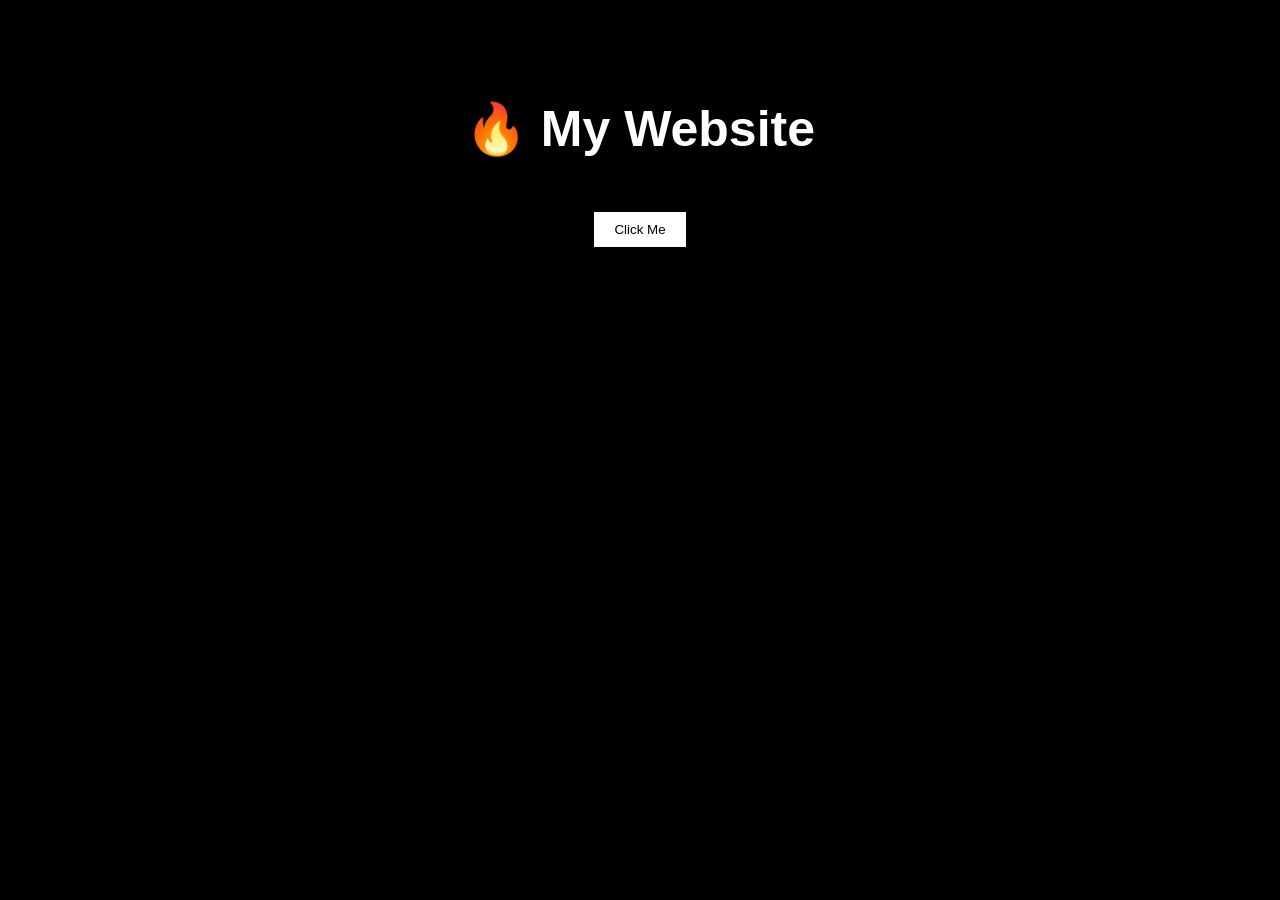
==== index.html @ 7f7b5c58 "Add initial HTML structure for My Site" ====
<!DOCTYPE html>
<html lang="ar">
<head>
<meta charset="UTF-8">
<meta name="viewport" content="width=device-width, initial-scale=1.0">
<title>My Site</title>

<style>
body {
  margin: 0;
  background: black;
  color: white;
  font-family: Arial;
  text-align: center;
}

h1 {
  margin-top: 100px;
  font-size: 50px;
}

button {
  padding: 10px 20px;
  margin-top: 20px;
  border: none;
  background: white;
  color: black;
  cursor: pointer;
}
</style>
</head>

<body>

<h1>🔥 My Website</h1>
<button onclick="alert('Welcome!')">Click Me</button>

</body>
</html>
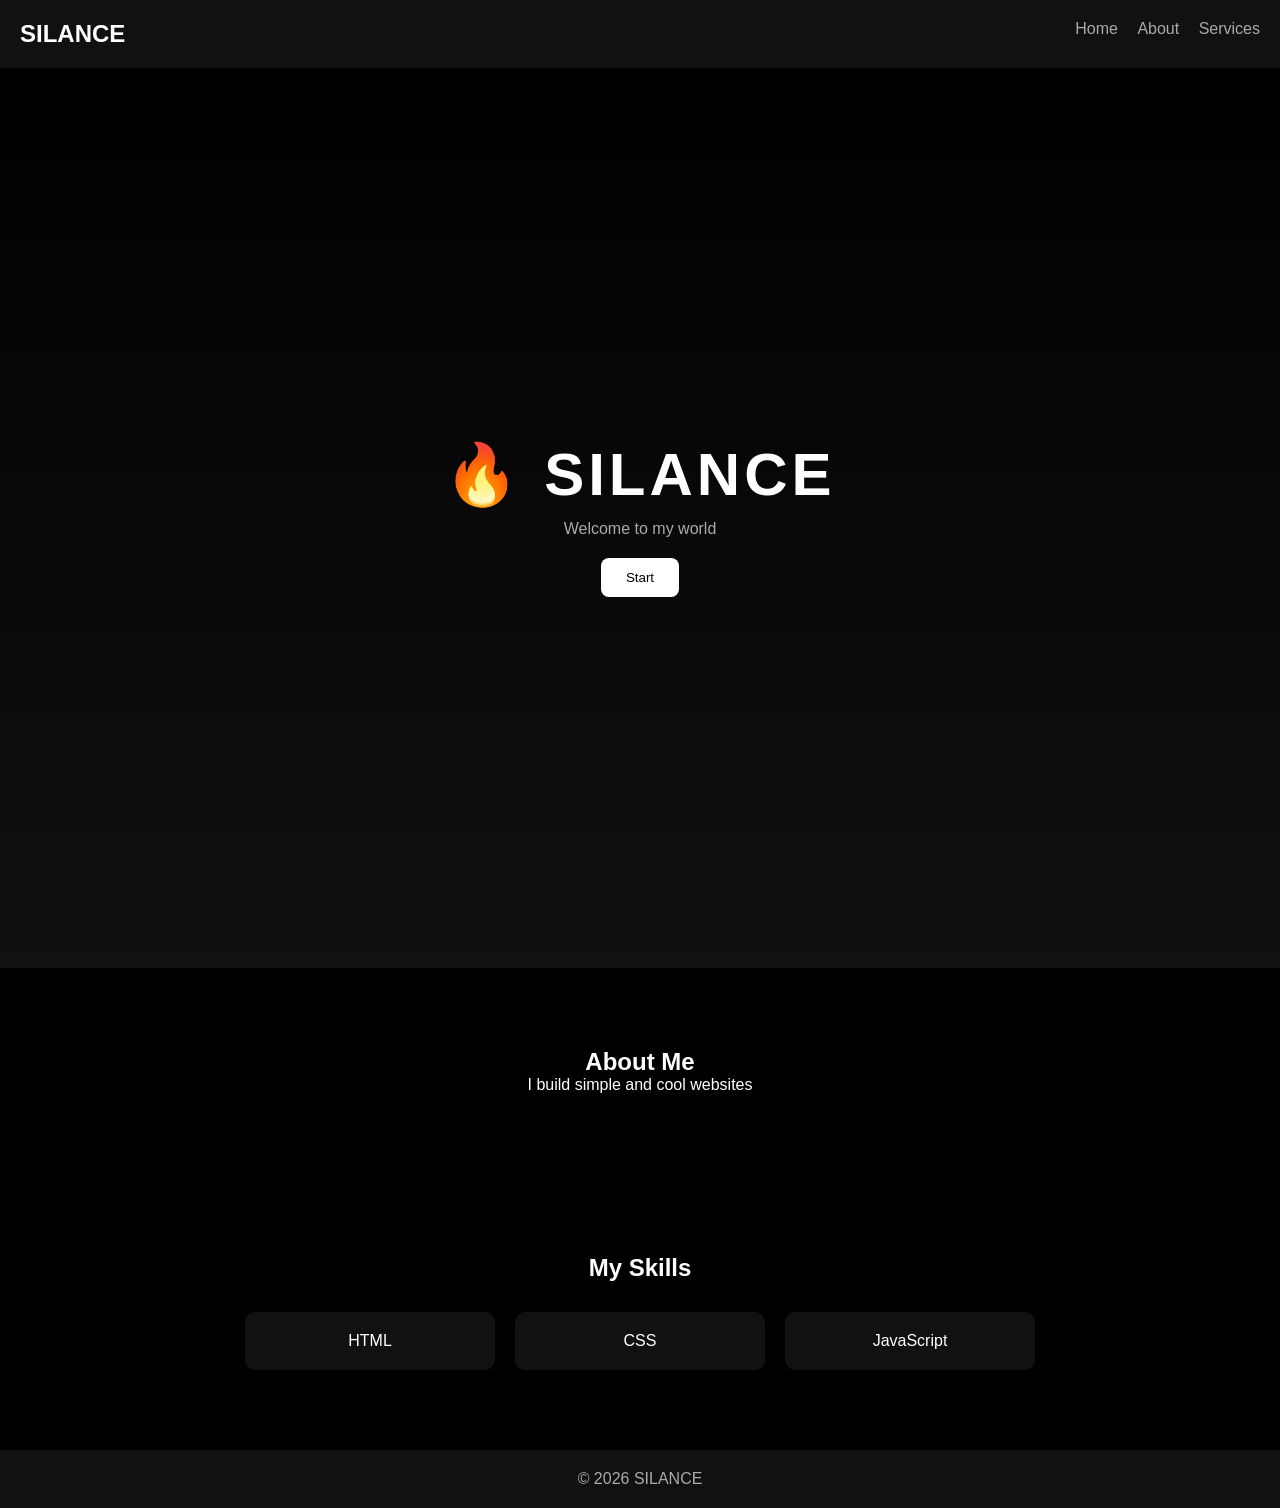
==== commit 540856b8: "Update title and structure of index.html" ====
--- a/index.html
+++ b/index.html
@@ -3,37 +3,188 @@
 <head>
 <meta charset="UTF-8">
 <meta name="viewport" content="width=device-width, initial-scale=1.0">
-<title>My Site</title>
+<title>SILANCE</title>
 
 <style>
+* {
+  margin: 0;
+  padding: 0;
+  box-sizing: border-box;
+}
+
 body {
-  margin: 0;
+  font-family: Arial;
   background: black;
   color: white;
-  font-family: Arial;
+}
+
+/* Navbar */
+nav {
+  display: flex;
+  justify-content: space-between;
+  padding: 20px;
+  background: #111;
+}
+
+nav h2 {
+  color: white;
+}
+
+nav a {
+  color: #aaa;
+  margin-left: 15px;
+  text-decoration: none;
+}
+
+nav a:hover {
+  color: white;
+}
+
+/* Hero */
+.hero {
+  height: 100vh;
+  display: flex;
+  flex-direction: column;
+  justify-content: center;
+  align-items: center;
+  background: linear-gradient(black, #111);
   text-align: center;
 }
 
-h1 {
-  margin-top: 100px;
-  font-size: 50px;
+.hero h1 {
+  font-size: 60px;
+  letter-spacing: 4px;
 }
 
-button {
-  padding: 10px 20px;
+.hero p {
+  color: #aaa;
+  margin-top: 10px;
+}
+
+.btn {
   margin-top: 20px;
-  border: none;
+  padding: 12px 25px;
   background: white;
   color: black;
+  border: none;
   cursor: pointer;
+  border-radius: 8px;
+  transition: 0.3s;
+}
+
+.btn:hover {
+  background: #444;
+  color: white;
+}
+
+/* Sections */
+.section {
+  padding: 80px 20px;
+  text-align: center;
+}
+
+.cards {
+  display: flex;
+  justify-content: center;
+  gap: 20px;
+  margin-top: 30px;
+  flex-wrap: wrap;
+}
+
+.card {
+  background: #111;
+  padding: 20px;
+  width: 250px;
+  border-radius: 10px;
+  transition: 0.3s;
+}
+
+.card:hover {
+  transform: scale(1.05);
+  background: #222;
+}
+
+/* Footer */
+footer {
+  padding: 20px;
+  text-align: center;
+  background: #111;
+  color: #aaa;
+}
+
+/* Animation */
+.fade {
+  opacity: 0;
+  transform: translateY(20px);
+  transition: 1s;
+}
+
+.show {
+  opacity: 1;
+  transform: translateY(0);
 }
 </style>
 </head>
 
 <body>
 
-<h1>🔥 My Website</h1>
-<button onclick="alert('Welcome!')">Click Me</button>
+<!-- Navbar -->
+<nav>
+  <h2>SILANCE</h2>
+  <div>
+    <a href="#">Home</a>
+    <a href="#about">About</a>
+    <a href="#services">Services</a>
+  </div>
+</nav>
+
+<!-- Hero -->
+<div class="hero">
+  <h1>🔥 SILANCE</h1>
+  <p>Welcome to my world</p>
+  <button class="btn" onclick="showMsg()">Start</button>
+</div>
+
+<!-- About -->
+<div class="section fade" id="about">
+  <h2>About Me</h2>
+  <p>I build simple and cool websites</p>
+</div>
+
+<!-- Services -->
+<div class="section fade" id="services">
+  <h2>My Skills</h2>
+  <div class="cards">
+    <div class="card">HTML</div>
+    <div class="card">CSS</div>
+    <div class="card">JavaScript</div>
+  </div>
+</div>
+
+<!-- Footer -->
+<footer>
+  © 2026 SILANCE
+</footer>
+
+<script>
+function showMsg() {
+  alert("😈 Welcome to SILANCE");
+}
+
+// Scroll Animation
+const elements = document.querySelectorAll('.fade');
+
+window.addEventListener('scroll', () => {
+  elements.forEach(el => {
+    const pos = el.getBoundingClientRect().top;
+    const screen = window.innerHeight;
+
+    if(pos < screen - 100) {
+      el.classList.add('show');
+    }
+  });
+});
+</script>
 
 </body>
 </html>
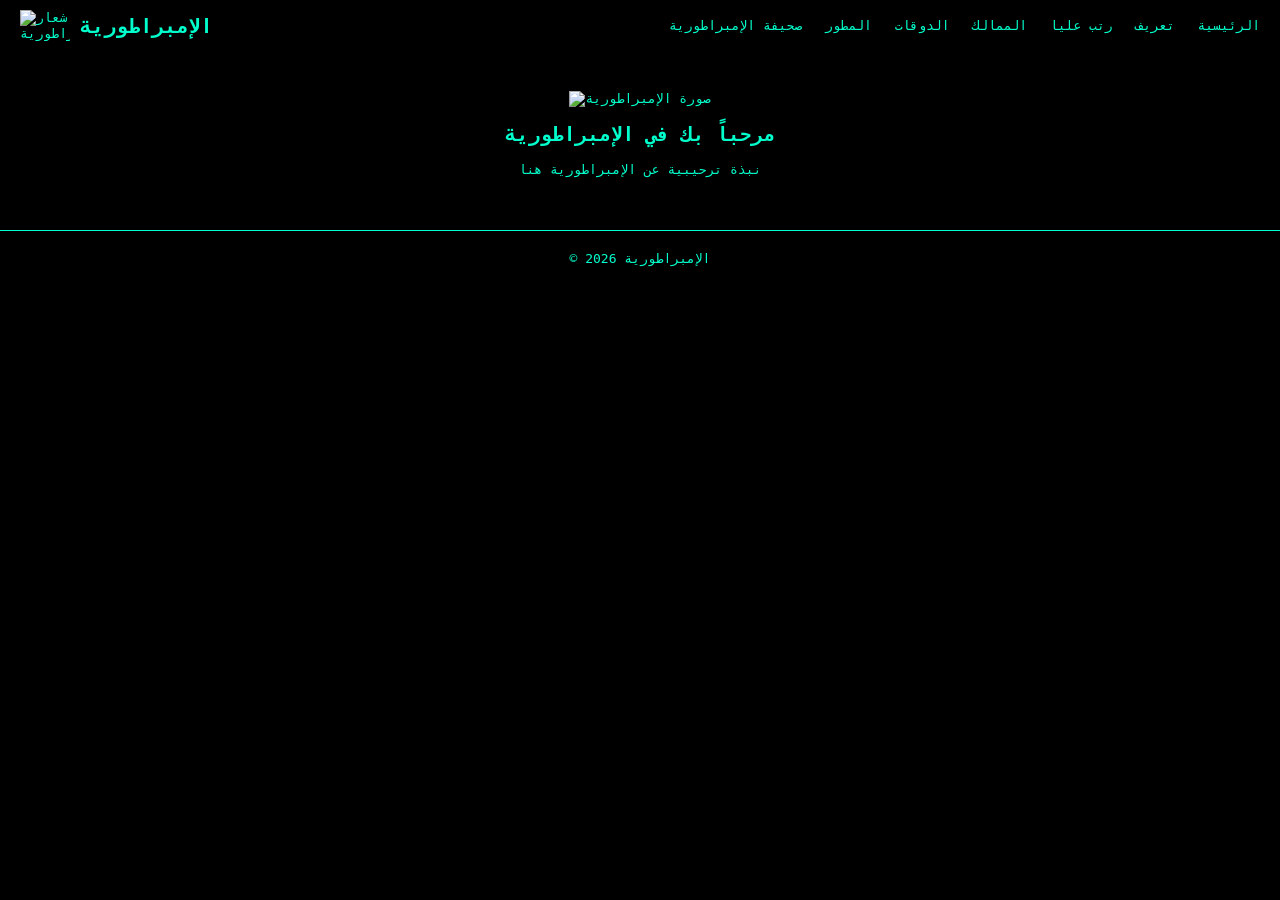
==== commit 1a36fb5a: "Revamp index.html with new theme and translations Updated the website's title and content to reflect" ====
--- a/index.html
+++ b/index.html
@@ -3,188 +3,37 @@
 <head>
 <meta charset="UTF-8">
 <meta name="viewport" content="width=device-width, initial-scale=1.0">
-<title>SILANCE</title>
-
-<style>
-* {
-  margin: 0;
-  padding: 0;
-  box-sizing: border-box;
-}
-
-body {
-  font-family: Arial;
-  background: black;
-  color: white;
-}
-
-/* Navbar */
-nav {
-  display: flex;
-  justify-content: space-between;
-  padding: 20px;
-  background: #111;
-}
-
-nav h2 {
-  color: white;
-}
-
-nav a {
-  color: #aaa;
-  margin-left: 15px;
-  text-decoration: none;
-}
-
-nav a:hover {
-  color: white;
-}
-
-/* Hero */
-.hero {
-  height: 100vh;
-  display: flex;
-  flex-direction: column;
-  justify-content: center;
-  align-items: center;
-  background: linear-gradient(black, #111);
-  text-align: center;
-}
-
-.hero h1 {
-  font-size: 60px;
-  letter-spacing: 4px;
-}
-
-.hero p {
-  color: #aaa;
-  margin-top: 10px;
-}
-
-.btn {
-  margin-top: 20px;
-  padding: 12px 25px;
-  background: white;
-  color: black;
-  border: none;
-  cursor: pointer;
-  border-radius: 8px;
-  transition: 0.3s;
-}
-
-.btn:hover {
-  background: #444;
-  color: white;
-}
-
-/* Sections */
-.section {
-  padding: 80px 20px;
-  text-align: center;
-}
-
-.cards {
-  display: flex;
-  justify-content: center;
-  gap: 20px;
-  margin-top: 30px;
-  flex-wrap: wrap;
-}
-
-.card {
-  background: #111;
-  padding: 20px;
-  width: 250px;
-  border-radius: 10px;
-  transition: 0.3s;
-}
-
-.card:hover {
-  transform: scale(1.05);
-  background: #222;
-}
-
-/* Footer */
-footer {
-  padding: 20px;
-  text-align: center;
-  background: #111;
-  color: #aaa;
-}
-
-/* Animation */
-.fade {
-  opacity: 0;
-  transform: translateY(20px);
-  transition: 1s;
-}
-
-.show {
-  opacity: 1;
-  transform: translateY(0);
-}
-</style>
+<title>الإمبراطورية</title>
+<link rel="stylesheet" href="style.css">
 </head>
-
 <body>
-
 <!-- Navbar -->
 <nav>
-  <h2>SILANCE</h2>
-  <div>
-    <a href="#">Home</a>
-    <a href="#about">About</a>
-    <a href="#services">Services</a>
+  <div class="logo">
+    <img src="images/placeholder.jpg" alt="شعار الإمبراطورية" width="50">
+    <span>الإمبراطورية</span>
+  </div>
+  <div class="menu">
+    <a href="index.html">الرئيسية</a>
+    <a href="about.html">تعريف</a>
+    <a href="ranks.html">رتب عليا</a>
+    <a href="kingdoms.html">الممالك</a>
+    <a href="dukes.html">الدوقات</a>
+    <a href="developer.html">المطور</a>
+    <a href="https://example.com">صحيفة الإمبراطورية</a>
   </div>
 </nav>
 
 <!-- Hero -->
-<div class="hero">
-  <h1>🔥 SILANCE</h1>
-  <p>Welcome to my world</p>
-  <button class="btn" onclick="showMsg()">Start</button>
-</div>
-
-<!-- About -->
-<div class="section fade" id="about">
-  <h2>About Me</h2>
-  <p>I build simple and cool websites</p>
-</div>
-
-<!-- Services -->
-<div class="section fade" id="services">
-  <h2>My Skills</h2>
-  <div class="cards">
-    <div class="card">HTML</div>
-    <div class="card">CSS</div>
-    <div class="card">JavaScript</div>
-  </div>
-</div>
+<section class="hero">
+  <img src="images/placeholder.jpg" alt="صورة الإمبراطورية">
+  <h1>مرحباً بك في الإمبراطورية</h1>
+  <p>نبذة ترحيبية عن الإمبراطورية هنا</p>
+</section>
 
 <!-- Footer -->
 <footer>
-  © 2026 SILANCE
+  © 2026 الإمبراطورية
 </footer>
-
-<script>
-function showMsg() {
-  alert("😈 Welcome to SILANCE");
-}
-
-// Scroll Animation
-const elements = document.querySelectorAll('.fade');
-
-window.addEventListener('scroll', () => {
-  elements.forEach(el => {
-    const pos = el.getBoundingClientRect().top;
-    const screen = window.innerHeight;
-
-    if(pos < screen - 100) {
-      el.classList.add('show');
-    }
-  });
-});
-</script>
-
 </body>
 </html>
--- a/style.css
+++ b/style.css
@@ -0,0 +1,30 @@
+body {
+  font-family: monospace;
+  background: #000;
+  color: #00ffcc;
+  margin: 0;
+  padding: 0;
+}
+nav {
+  display: flex;
+  justify-content: space-between;
+  align-items: center;
+  background: rgba(0,0,0,0.8);
+  padding: 10px 20px;
+}
+nav .logo {
+  display: flex;
+  align-items: center;
+}
+nav .logo span { margin-left: 10px; font-weight: bold; font-size: 20px; }
+nav .menu a {
+  color: #00ffcc;
+  margin-left: 15px;
+  text-decoration: none;
+}
+nav .menu a:hover { color: #fff; }
+.hero, section { padding: 40px 20px; text-align: center; }
+.cards { display: flex; justify-content: center; flex-wrap: wrap; gap: 20px; }
+.cards a { text-decoration: none; color: #00ffcc; text-align: center; }
+.cards a img { width: 200px; height: 150px; object-fit: cover; border: 1px solid #00ffcc; }
+footer { text-align: center; padding: 20px; border-top: 1px solid #00ffcc; }
